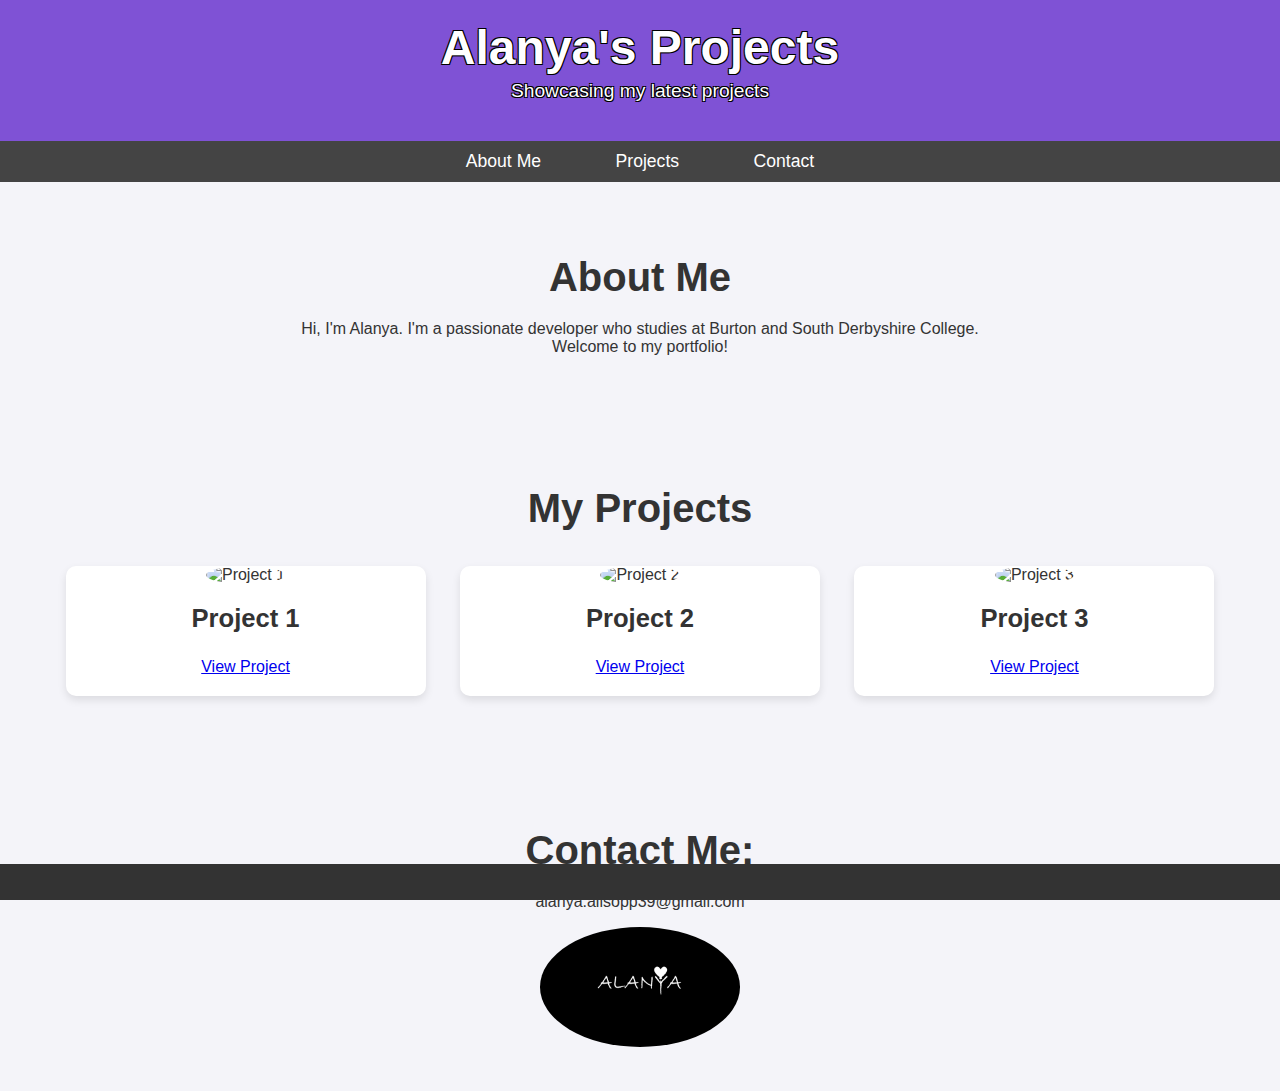
==== index.html @ 311dd8eb "sda" ====
<!DOCTYPE html>
<html lang="en">
<head>
    <meta charset="UTF-8">
    <meta name="viewport" content="width=device-width, initial-scale=1.0">
    <meta name="description" content="Alanya's Portfolio - Showcasing My Projects and Skills">
    <title>Alanya's Projects</title>
    <link rel="stylesheet" href="mainstyle.css" />
</head>
<body>

    <header>
        <h1>Alanya's Projects</h1>
        <p>Showcasing my latest projects</p>
    </header>


    <nav>
        <a href="#about">About Me</a>
        <a href="#projects">Projects</a>
        <a href="#contact">Contact</a>
    </nav>

    <section id="about">
        
        <h2>About Me</h2>
        <p>Hi, I'm Alanya. I'm a passionate developer who studies at Burton and South Derbyshire College.<br> Welcome to my portfolio!</p>
    </section>

    <section id="projects">
        <h2>My Projects</h2>
        <div class="project">
            <img src="" alt="Project 1">
            <div class="project-content">
                <h3>Project 1</h3>
                <p></p>
                <a href="#" target="_blank">View Project</a>
            </div>
        </div>

        <div class="project">
            <img src="" alt="Project 2">
            <div class="project-content">
                <h3>Project 2</h3>
                <p></p>
                <a href="#" target="_blank">View Project</a>
            </div>
        </div>

        <div class="project">
            <img src="" alt="Project 3">
            <div class="project-content">
                <h3>Project 3</h3>
                <p></p>
                <a href="#" target="_blank">View Project</a>
            </div>
        </div>
    </section>

    <section id="contact">
        <h2>Contact Me: </h2>
        
         <p>alanya.allsopp39@gmail.com</p>
        <!-- <form class="contact-form" action="#" method="POST">
            <input type="text" name="name" placeholder="Your Name" required>
            <input type="email" name="email" placeholder="Your Email" required>
            <textarea name="message" rows="4" placeholder="Your Message" required></textarea>
            <button type="submit">Send Message</button>
        </form> -->
        <img src="alanya-branding.jpg" alt="branding" width="200" height="120">
    </section>

    <footer>
        <p></p>
    </footer>

</body>
</html>
---- mainstyle.css ----
body {
  font-family: Arial, sans-serif;
  margin: 0;
  padding: 0;
  background-color: #f4f4f9;
  color: #333;
}
header {
  background-color: #7544d1ea;
  color: white;
  text-align: center;
  padding: 20px;
  text-shadow:
  -1px -1px 0 #000,
  1px -1px 0 #000,
  -1px 1px 0 #000,
  1px 1px 0 #000;
}
header h1 {
  margin: 0;
  font-size: 3em;
}
header p {
  font-size: 1.2em;
  margin-top: 5px;
}
nav {
  background-color: #444;
  padding: 10px;
  text-align: center;
}
nav a {
  color: white;
  text-decoration: none;
  padding: 10px 20px;
  margin: 0 15px;
  font-size: 1.1em;
}
nav a:hover {
  background-color: #666;
  border-radius: 5px;
}
section {
  padding: 40px;
  text-align: center;
}
section h2 {
  font-size: 2.5em;
  margin-bottom: 20px;
}
.project {
  display: inline-block;
  width: 30%;
  margin: 15px;
  background-color: #fff;
  box-shadow: 0 4px 8px rgba(0, 0, 0, 0.1);
  border-radius: 10px;
  overflow: hidden;
}
.project img {
  width: 100%;
  height: 200px;
  object-fit: cover;
}
.project .project-content {
  padding: 20px;
}
.project h3 {
  margin-top: 0;
  font-size: 1.6em;
}
.project p {
  color: #777;
  font-size: 1.1em;
}
.contact-form input,
.contact-form textarea {
  width: 100%;
  padding: 10px;
  margin: 10px 0;
  border: 1px solid #ddd;
  border-radius: 5px;
  font-size: 1.1em;
}
.contact-form button {
  background-color: #333;
  color: white;
  padding: 15px 30px;
  font-size: 1.2em;
  border: none;
  border-radius: 5px;
  cursor: pointer;
}
.contact-form button:hover {
  background-color: #555;
}
footer {
  background-color: #333;
  color: white;
  padding: 10px;
  position: fixed;
  width: 100%;
  bottom: 0;
}
img {
  border-radius: 70%;
}
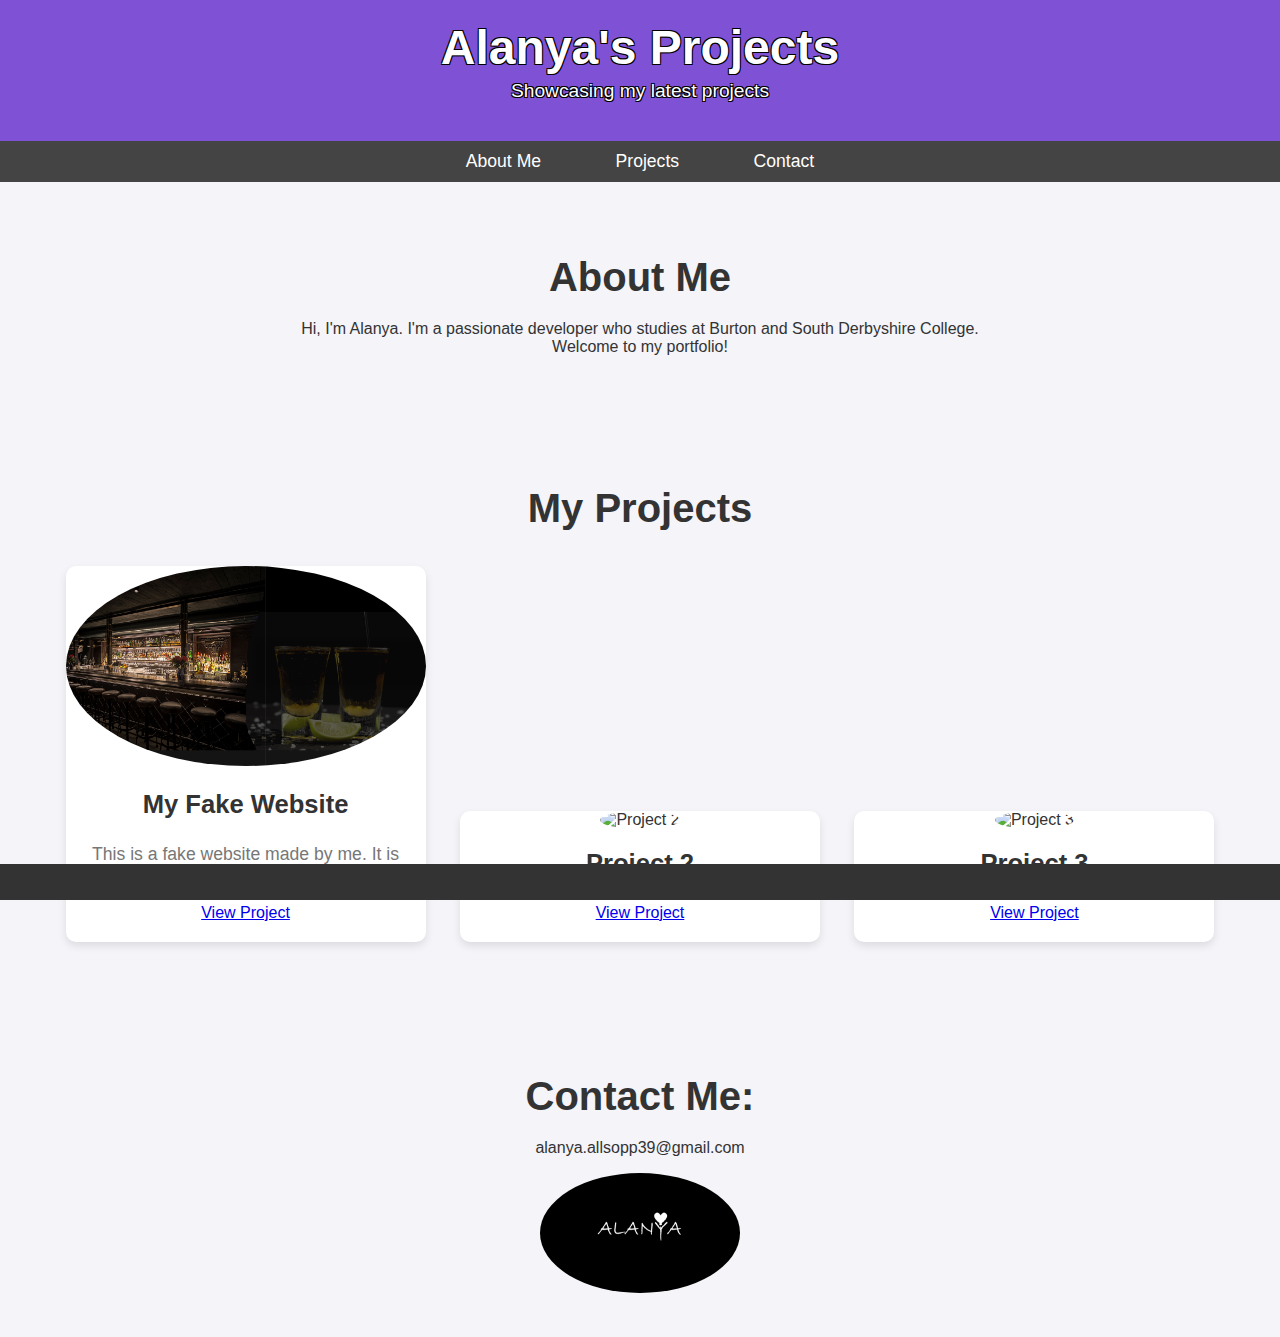
==== commit 6836b56f: "asdasd" ====
--- a/index.html
+++ b/index.html
@@ -3,7 +3,7 @@
 <head>
     <meta charset="UTF-8">
     <meta name="viewport" content="width=device-width, initial-scale=1.0">
-    <meta name="description" content="Alanya's Portfolio - Showcasing My Projects and Skills">
+    <meta name="description" content="Alanya's Portfolio">
     <title>Alanya's Projects</title>
     <link rel="stylesheet" href="mainstyle.css" />
 </head>
@@ -30,11 +30,11 @@
     <section id="projects">
         <h2>My Projects</h2>
         <div class="project">
-            <img src="" alt="Project 1">
+            <img src="fake/styles/background_new.png" alt="My Fake Website">
             <div class="project-content">
-                <h3>Project 1</h3>
-                <p></p>
-                <a href="#" target="_blank">View Project</a>
+                <h3>My Fake Website</h3>
+                <p>This is a fake website made by me. It is also my first project i ever worked on.</p>
+                <a href="fake/fake.html" target="_blank">View Project</a>
             </div>
         </div>
 
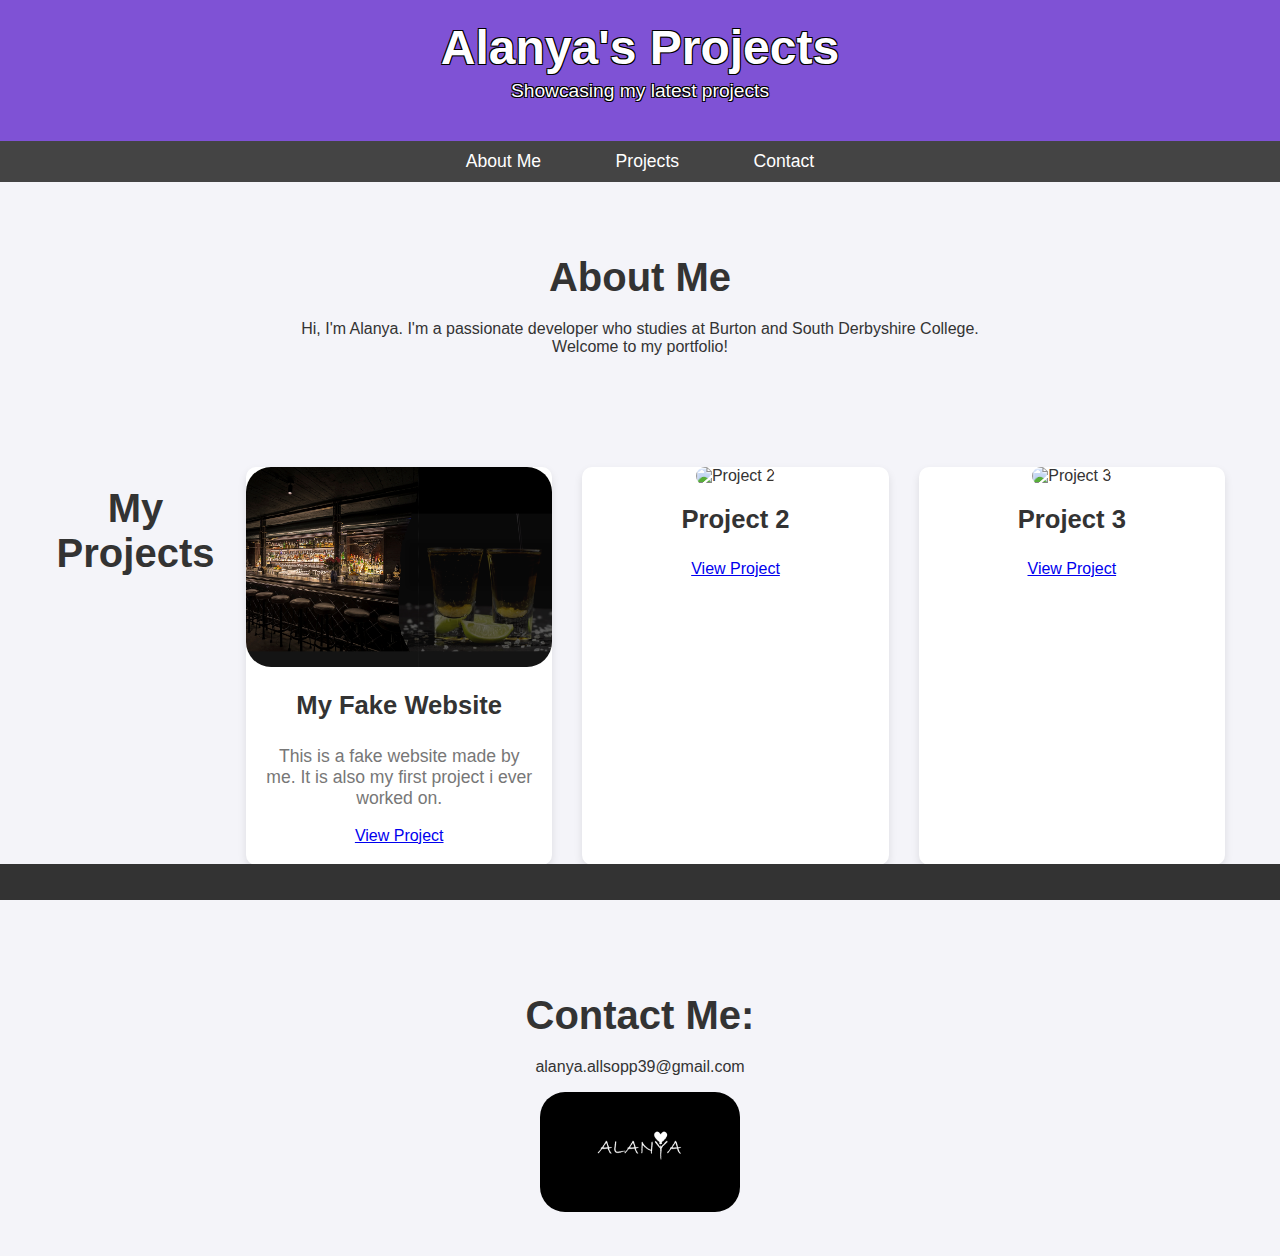
==== commit b51280f4: "xs\\sx\x" ====
--- a/index.html
+++ b/index.html
@@ -27,7 +27,7 @@
         <p>Hi, I'm Alanya. I'm a passionate developer who studies at Burton and South Derbyshire College.<br> Welcome to my portfolio!</p>
     </section>
 
-    <section id="projects">
+    <section id="projects" class="sectionContainer">
         <h2>My Projects</h2>
         <div class="project">
             <img src="fake/styles/background_new.png" alt="My Fake Website">
@@ -61,12 +61,7 @@
         <h2>Contact Me: </h2>
         
          <p>alanya.allsopp39@gmail.com</p>
-        <!-- <form class="contact-form" action="#" method="POST">
-            <input type="text" name="name" placeholder="Your Name" required>
-            <input type="email" name="email" placeholder="Your Email" required>
-            <textarea name="message" rows="4" placeholder="Your Message" required></textarea>
-            <button type="submit">Send Message</button>
-        </form> -->
+
         <img src="alanya-branding.jpg" alt="branding" width="200" height="120">
     </section>
 
--- a/mainstyle.css
+++ b/mainstyle.css
@@ -103,5 +103,8 @@
   bottom: 0;
 }
 img {
-  border-radius: 70%;
+  border-radius: 25px;
 }
+.sectionContainer {
+  display: flex;
+}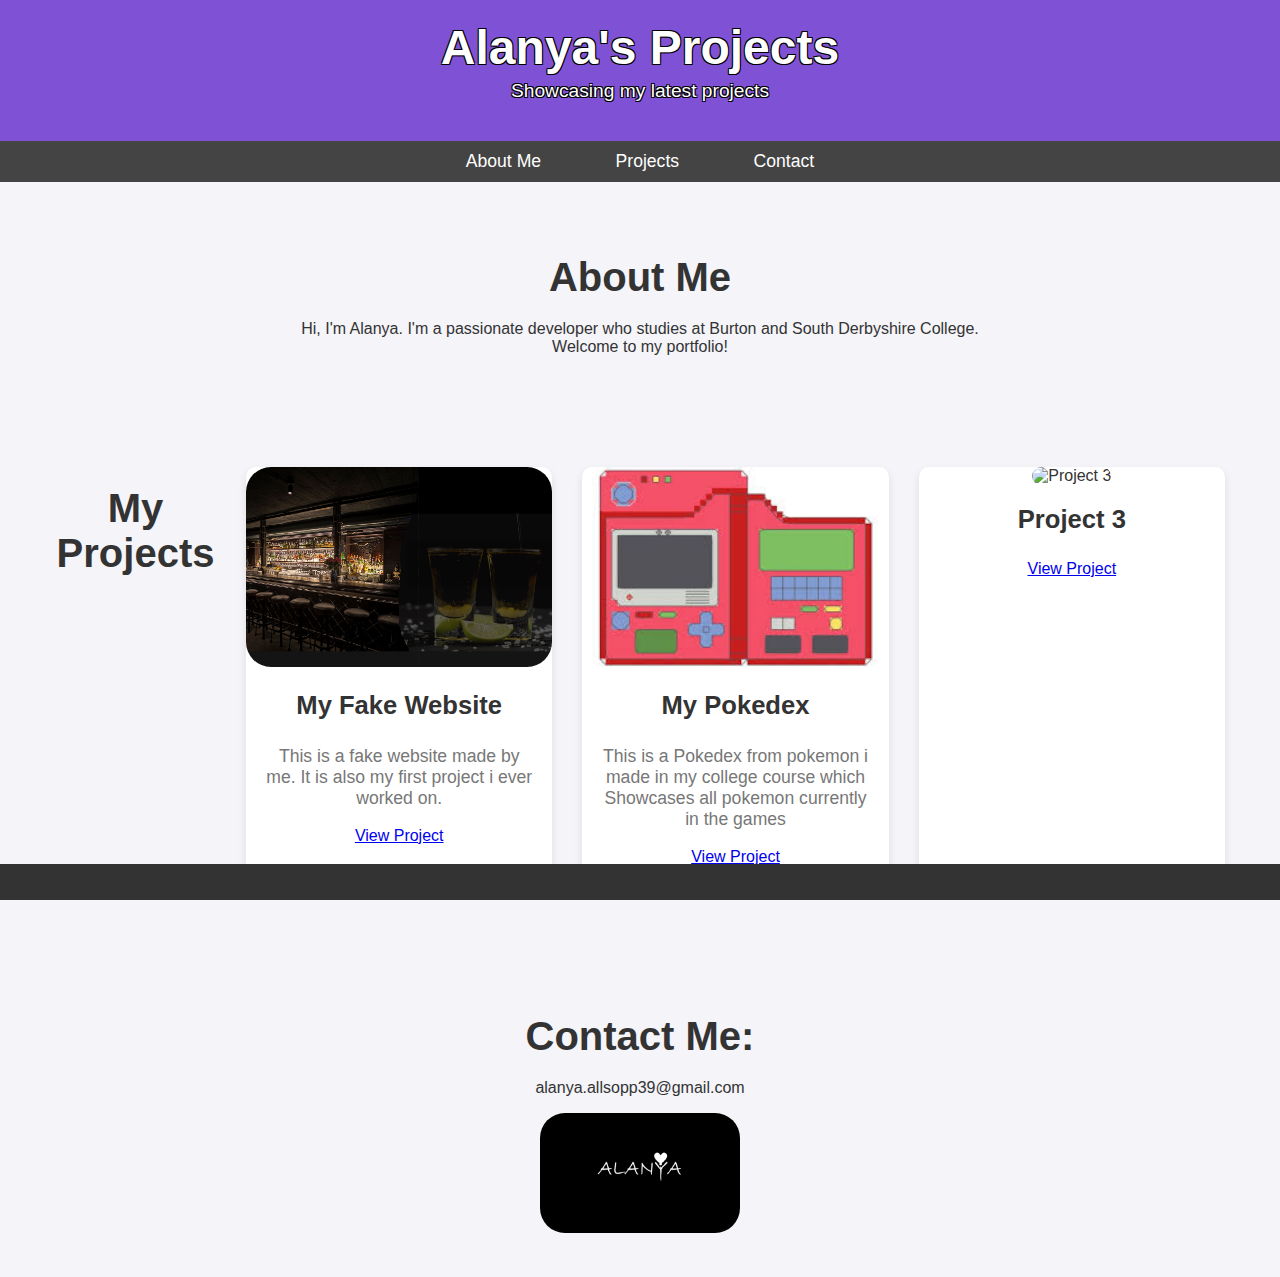
==== commit f81a8ad0: "pokedex" ====
--- a/index.html
+++ b/index.html
@@ -39,11 +39,11 @@
         </div>
 
         <div class="project">
-            <img src="" alt="Project 2">
+            <img src="pokemeplease/pokedex.jpg" alt="Project 2">
             <div class="project-content">
-                <h3>Project 2</h3>
-                <p></p>
-                <a href="#" target="_blank">View Project</a>
+                <h3>My Pokedex</h3>
+                <p>This is a Pokedex from pokemon i made in my college course which Showcases all pokemon currently in the games</p>
+                <a href="pokemeplease/podedex.html" target="_blank">View Project</a>
             </div>
         </div>
 
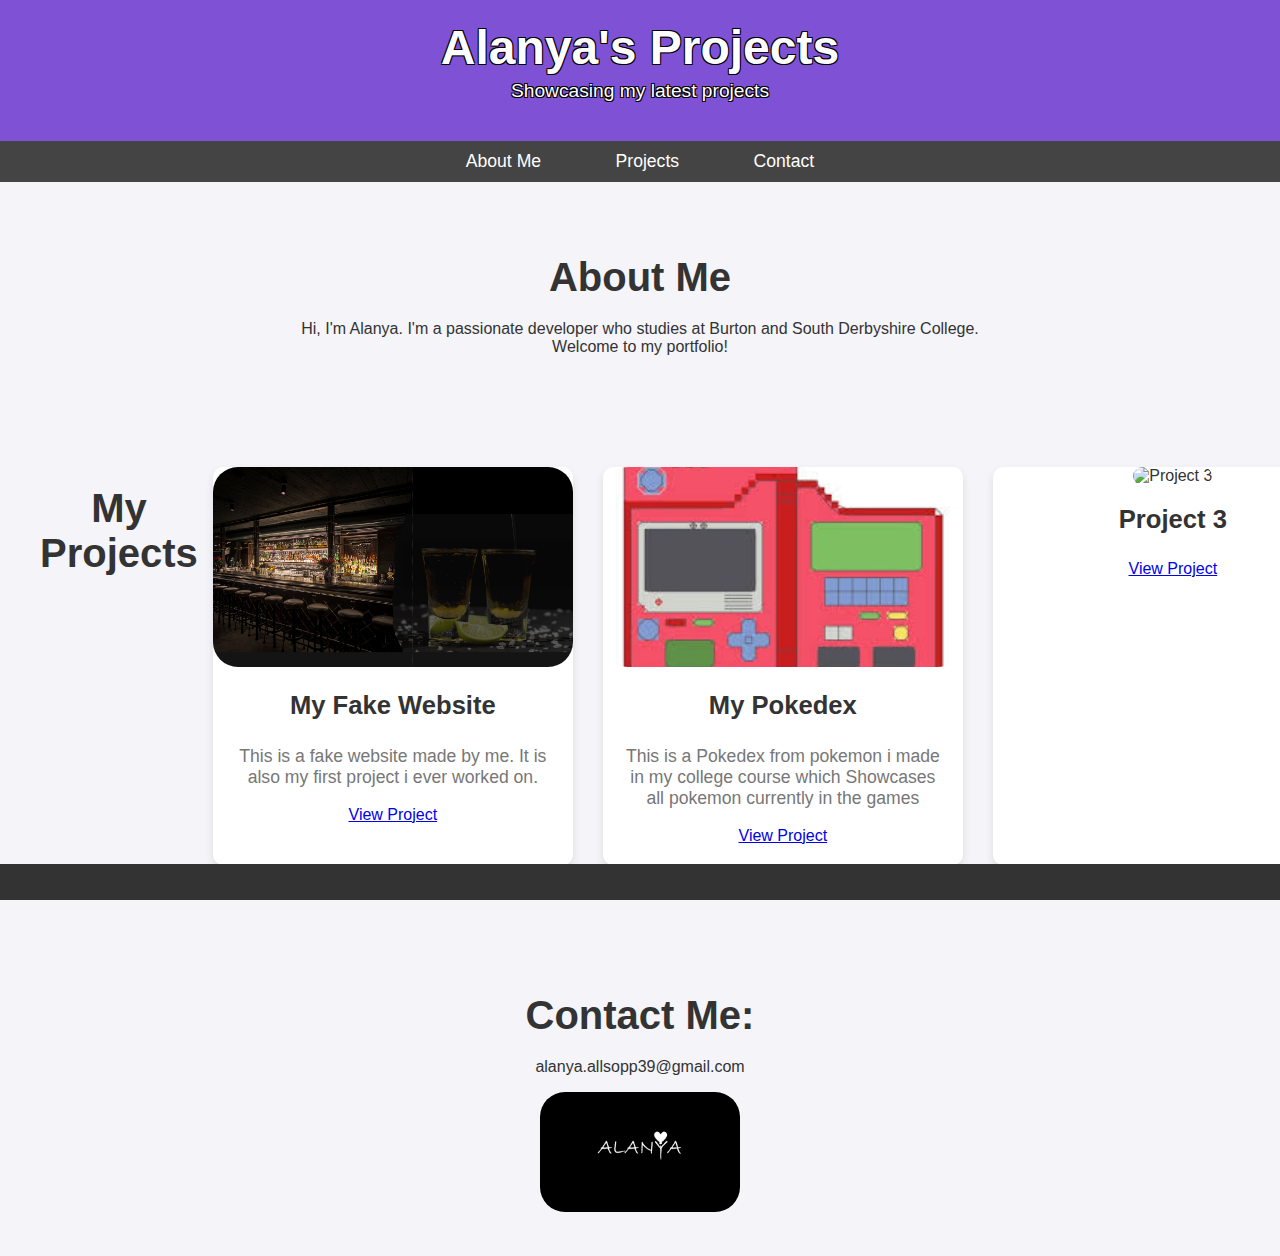
==== commit a0b754e0: "asda" ====
--- a/index.html
+++ b/index.html
@@ -62,7 +62,7 @@
         
          <p>alanya.allsopp39@gmail.com</p>
 
-        <img src="alanya-branding.jpg" alt="branding" width="200" height="120">
+        <img src="fake/alanya-branding.jpg" alt="branding" width="200" height="120">
     </section>
 
     <footer>
--- a/mainstyle.css
+++ b/mainstyle.css
@@ -107,4 +107,7 @@
 }
 .sectionContainer {
   display: flex;
+}
+.project {
+  flex-shrink: 0;
 }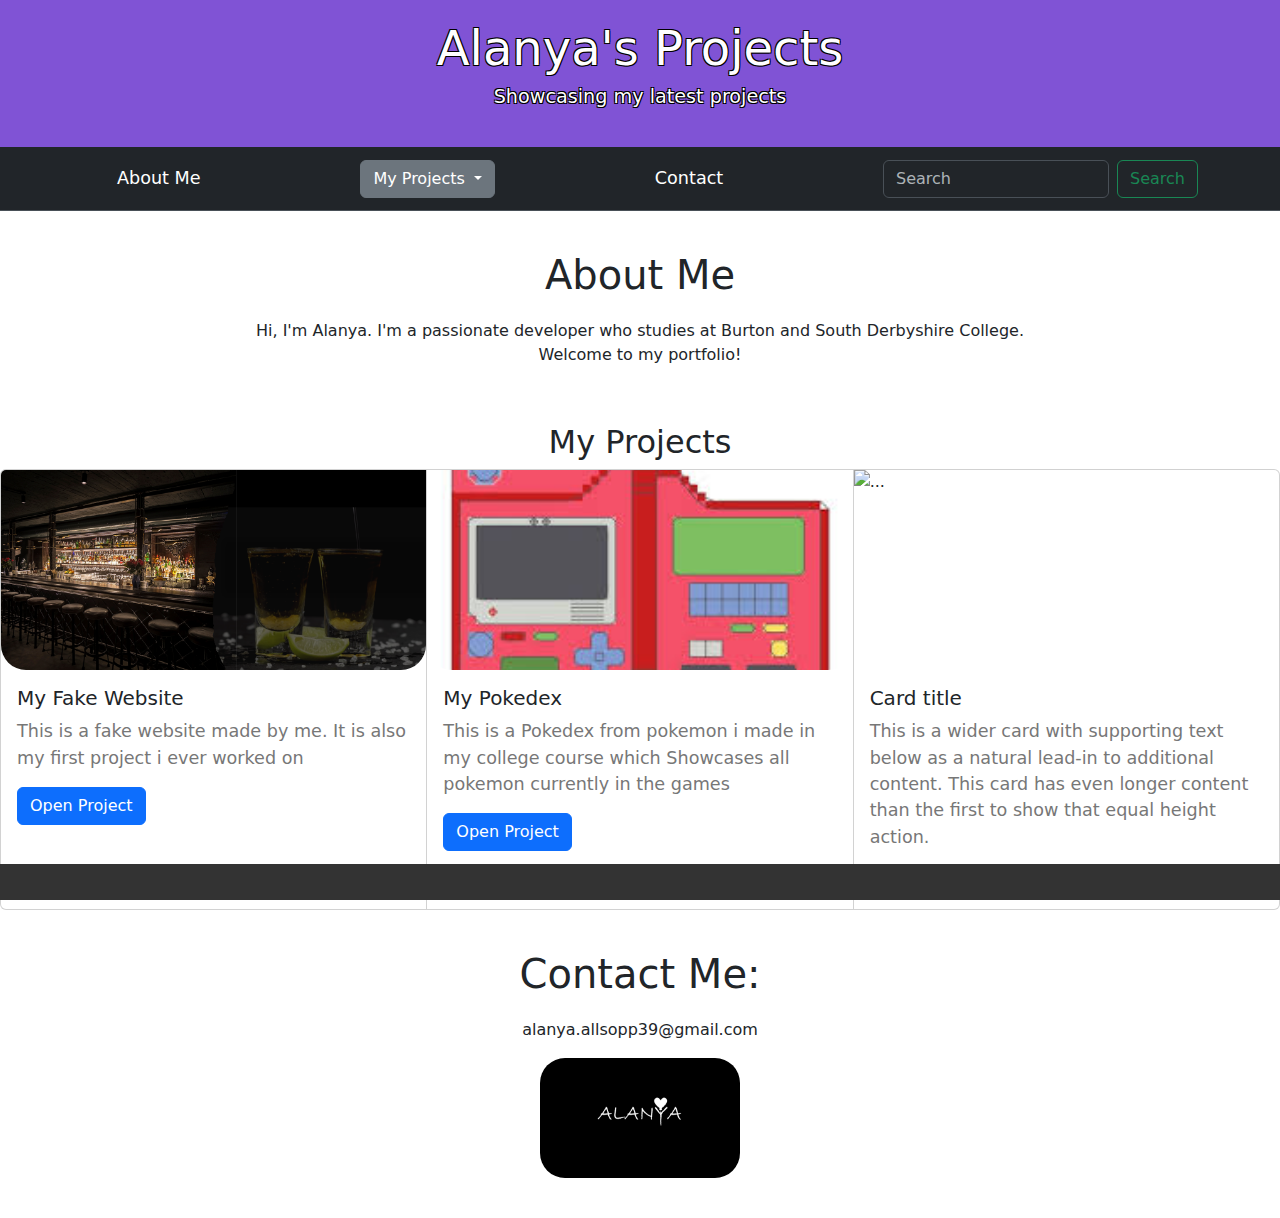
==== commit 1c6c2969: "asdasd" ====
--- a/index.html
+++ b/index.html
@@ -6,6 +6,7 @@
     <meta name="description" content="Alanya's Portfolio">
     <title>Alanya's Projects</title>
     <link rel="stylesheet" href="mainstyle.css" />
+    <link href="https://cdn.jsdelivr.net/npm/bootstrap@5.3.3/dist/css/bootstrap.min.css" rel="stylesheet" integrity="sha384-QWTKZyjpPEjISv5WaRU9OFeRpok6YctnYmDr5pNlyT2bRjXh0JMhjY6hW+ALEwIH" crossorigin="anonymous">
 </head>
 <body>
 
@@ -15,11 +16,26 @@
     </header>
 
 
-    <nav>
-        <a href="#about">About Me</a>
-        <a href="#projects">Projects</a>
-        <a href="#contact">Contact</a>
-    </nav>
+    <nav class="navbar bg-dark border-bottom border-body navbar-fixed-top" data-bs-theme="dark">
+        <div class="container">
+          <a href="#about">About Me</a>
+          <div class="dropdown">
+            <button class="btn btn-secondary dropdown-toggle" type="button" data-bs-toggle="dropdown" aria-expanded="false">
+              My Projects
+            </button>
+            <ul class="dropdown-menu">
+              <li><a class="dropdown-item" href="fake/fake.html">My Fake Website</a></li>
+              <li><a class="dropdown-item" href="pokemeplease/podedex.html">Pokedex</a></li>
+              <li><a class="dropdown-item" href="#"></a></li>
+            </ul>
+          </div>
+          <a href="#contact">Contact</a>
+          <form class="d-flex" role="search">
+            <input class="form-control me-2" type="search" placeholder="Search" aria-label="Search">
+            <button class="btn btn-outline-success" type="submit">Search</button>
+          </form>
+        </div>
+      </nav>
 
     <section id="about">
         
@@ -27,35 +43,35 @@
         <p>Hi, I'm Alanya. I'm a passionate developer who studies at Burton and South Derbyshire College.<br> Welcome to my portfolio!</p>
     </section>
 
-    <section id="projects" class="sectionContainer">
-        <h2>My Projects</h2>
-        <div class="project">
-            <img src="fake/styles/background_new.png" alt="My Fake Website">
-            <div class="project-content">
-                <h3>My Fake Website</h3>
-                <p>This is a fake website made by me. It is also my first project i ever worked on.</p>
-                <a href="fake/fake.html" target="_blank">View Project</a>
+    <h2>My Projects</h2>
+    <div id="projects" class="project">
+        <div class="card-group">
+            <div class="card">
+              <img src="fake/styles/background_new.png" class="card-img-top" alt="...">
+              <div class="card-body">
+                <h5 class="card-title">My Fake Website</h5>
+                <p class="card-text">This is a fake website made by me. It is also my first project i ever worked on</p>
+                <a href="fake/fake.html" class="btn btn-primary">Open Project</a>
+              </div>
             </div>
-        </div>
-
-        <div class="project">
-            <img src="pokemeplease/pokedex.jpg" alt="Project 2">
-            <div class="project-content">
-                <h3>My Pokedex</h3>
-                <p>This is a Pokedex from pokemon i made in my college course which Showcases all pokemon currently in the games</p>
-                <a href="pokemeplease/podedex.html" target="_blank">View Project</a>
+            <div class="card">
+              <img src="pokemeplease/pokedex.jpg" class="card-img-top" alt="...">
+              <div class="card-body">
+                <h5 class="card-title">My Pokedex</h5>
+                <p class="card-text">This is a Pokedex from pokemon i made in my college course which Showcases all pokemon currently in the games</p>
+                <a href="fake/fake.html" class="btn btn-primary">Open Project</a>
+              </div>
             </div>
-        </div>
-
-        <div class="project">
-            <img src="" alt="Project 3">
-            <div class="project-content">
-                <h3>Project 3</h3>
-                <p></p>
-                <a href="#" target="_blank">View Project</a>
+            <div class="card">
+              <img src="..." class="card-img-top" alt="...">
+              <div class="card-body">
+                <h5 class="card-title">Card title</h5>
+                <p class="card-text">This is a wider card with supporting text below as a natural lead-in to additional content. This card has even longer content than the first to show that equal height action.</p>
+                <p class="card-text"><small class="text-body-secondary">Last updated 3 mins ago</small></p>
+              </div>
             </div>
-        </div>
-    </section>
+          </div>
+</div>
 
     <section id="contact">
         <h2>Contact Me: </h2>
@@ -70,4 +86,5 @@
     </footer>
 
 </body>
-</html>
+<script src="https://cdn.jsdelivr.net/npm/bootstrap@5.3.3/dist/js/bootstrap.bundle.min.js" integrity="sha384-YvpcrYf0tY3lHB60NNkmXc5s9fDVZLESaAA55NDzOxhy9GkcIdslK1eN7N6jIeHz" crossorigin="anonymous"></script>
+</html>--- a/mainstyle.css
+++ b/mainstyle.css
@@ -49,13 +49,7 @@
   margin-bottom: 20px;
 }
 .project {
-  display: inline-block;
-  width: 30%;
-  margin: 15px;
-  background-color: #fff;
-  box-shadow: 0 4px 8px rgba(0, 0, 0, 0.1);
-  border-radius: 10px;
-  overflow: hidden;
+  align-self: center;
 }
 .project img {
   width: 100%;
@@ -110,4 +104,7 @@
 }
 .project {
   flex-shrink: 0;
-}+}
+h2 {
+  text-align: center;
+}
